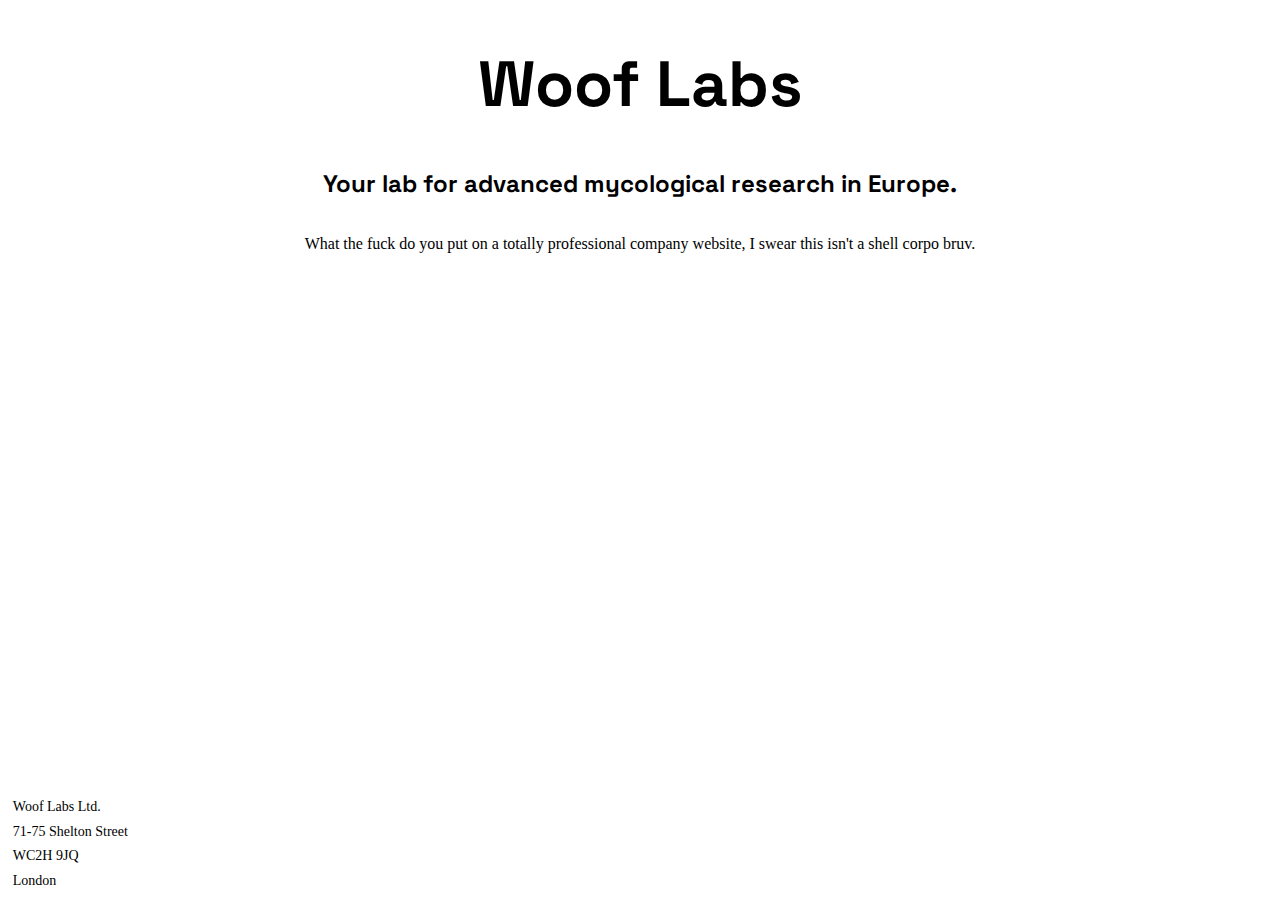
==== index.html @ 1b6d7b5e "uwuwuwu" ====
<!DOCTYPE html>
<html lang="en">
<head>
    <meta charset="UTF-8">
    <meta name="viewport" content="width=device-width, initial-scale=1.0">
    <link rel="stylesheet" href="css/index.css">
    <title>Woof Labs</title>
</head>
<header>
    <h1>Woof Labs</h1>
    <h2>Your lab for advanced mycological research in Europe.</h2>
</header>
<body>
    <p>What the fuck do you put on a totally professional company website, I swear this isn't a shell corpo bruv.</p>
    <footer>
        <p>Woof Labs Ltd.</p>
        <p>71-75 Shelton Street</p>
        <p>WC2H 9JQ</p>
        <p>London</p>
    </footer>
</body>
</html>
---- css/index.css ----
@import url('https://fonts.googleapis.com/css2?family=Space+Grotesk:wght@300..700&display=swap');

body {
    min-height: 100vh;
    margin: 0;
    display: grid;
    grid-template-rows: auto 1fr auto;
    text-align: center;
}

h1,h2 {
    font-family: "Space Grotesk", serif;
    font-optical-sizing: auto;
    font-style: normal;
}

h1 {
    font-size: 64px;
}

footer {
    text-align: left;
    font-size: 14px;
    line-height: 0.75;
    padding-left: 1%;
}
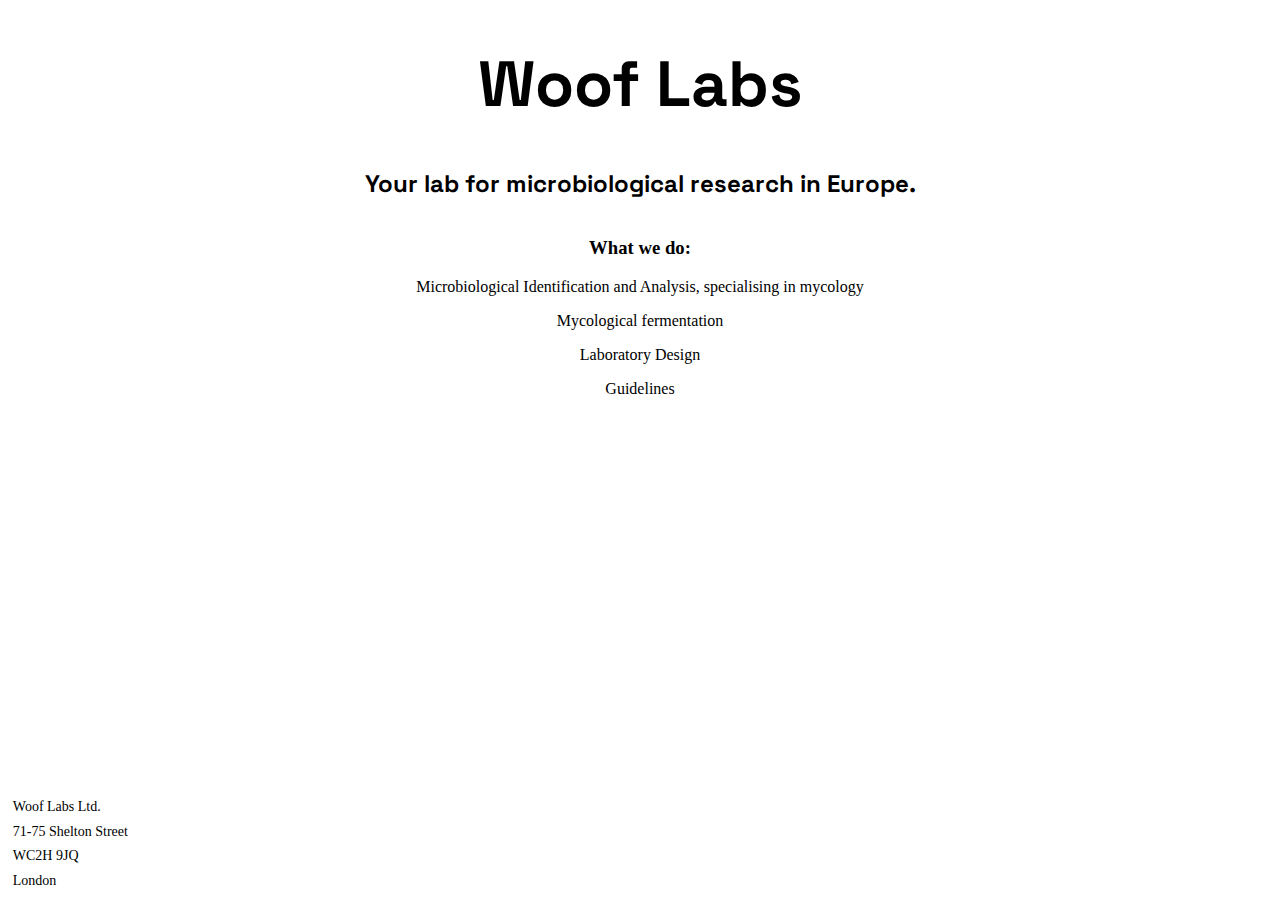
==== commit d6276ca5: "Update index.html" ====
--- a/index.html
+++ b/index.html
@@ -8,10 +8,16 @@
 </head>
 <header>
     <h1>Woof Labs</h1>
-    <h2>Your lab for advanced mycological research in Europe.</h2>
+    <h2>Your lab for microbiological research in Europe.</h2>
 </header>
 <body>
-    <p>What the fuck do you put on a totally professional company website, I swear this isn't a shell corpo bruv.</p>
+    <main>
+        <h3>What we do:</h3>
+        <p>Microbiological Identification and Analysis, specialising in mycology</p>
+        <p>Mycological fermentation</p>
+        <p>Laboratory Design</p>
+        <p>Guidelines</p>
+    </main>
     <footer>
         <p>Woof Labs Ltd.</p>
         <p>71-75 Shelton Street</p>
@@ -19,4 +25,4 @@
         <p>London</p>
     </footer>
 </body>
-</html>+</html>
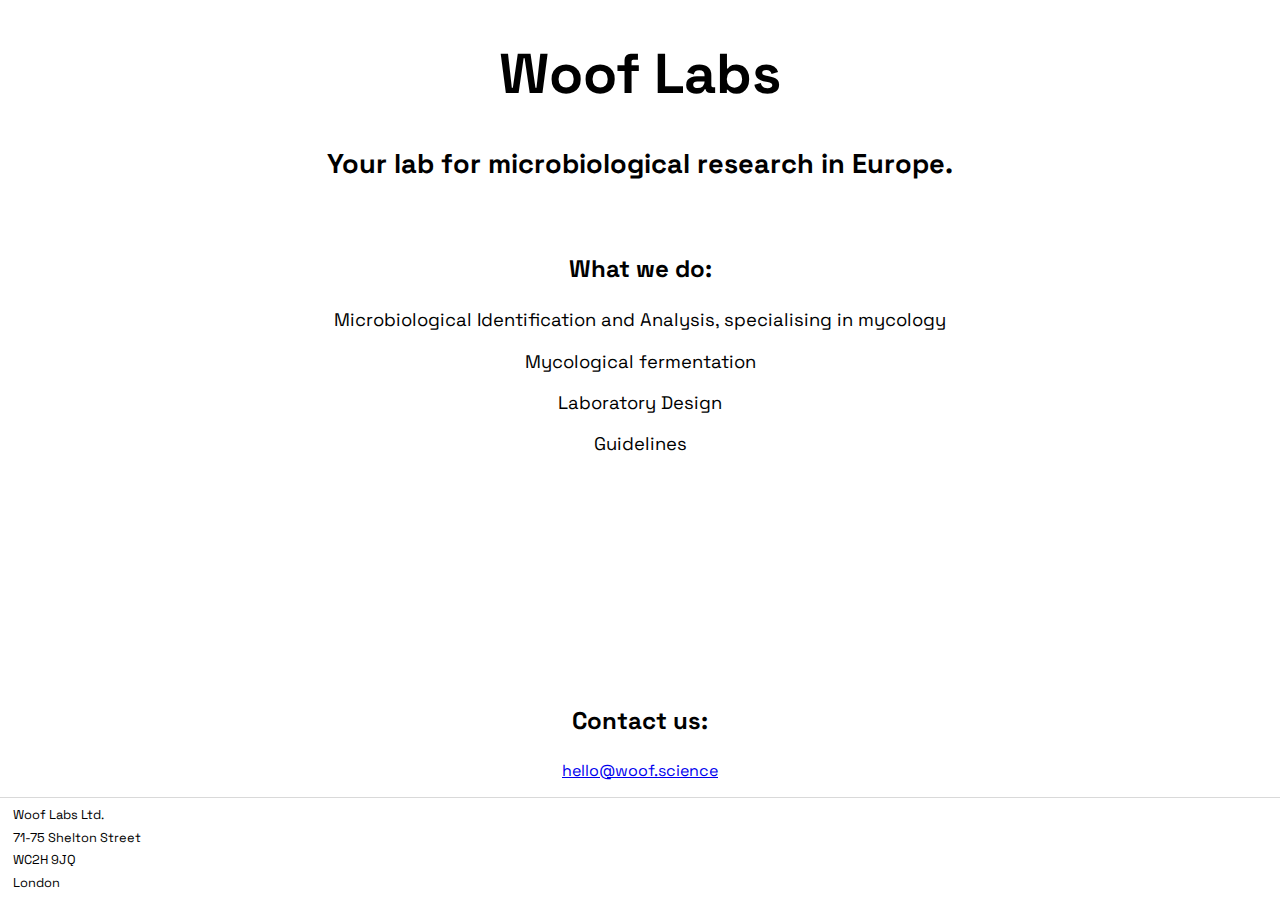
==== commit 9e87eacd: "how to webbed site" ====
--- a/index.html
+++ b/index.html
@@ -18,6 +18,10 @@
         <p>Laboratory Design</p>
         <p>Guidelines</p>
     </main>
+    <contact>
+        <h3>Contact us:</h3>
+        <a href="mailto:hello@woof.science"><p>hello@woof.science</p></a>
+    </contact>
     <footer>
         <p>Woof Labs Ltd.</p>
         <p>71-75 Shelton Street</p>
--- a/css/index.css
+++ b/css/index.css
@@ -1,6 +1,9 @@
 @import url('https://fonts.googleapis.com/css2?family=Space+Grotesk:wght@300..700&display=swap');
 
 body {
+    font-family: "Space Grotesk", serif;
+    font-optical-sizing: auto;
+    font-style: normal;
     min-height: 100vh;
     margin: 0;
     display: grid;
@@ -8,19 +11,35 @@
     text-align: center;
 }
 
-h1,h2 {
-    font-family: "Space Grotesk", serif;
-    font-optical-sizing: auto;
-    font-style: normal;
+header {
+    min-height: 50px;
+    padding-bottom: 2%;
+}
+
+footer {
+    min-height: 50px;
 }
 
 h1 {
-    font-size: 64px;
+    font-size: 3.5em;
+}
+
+h2 {
+    font-size: 1.7em;
+}
+
+h3 {
+    font-size: 1.5em;
+}
+
+main p {
+    font-size: 1.15em;
 }
 
 footer {
+    border-top:1px solid rgb(217, 217, 217);
     text-align: left;
-    font-size: 14px;
+    font-size: 0.8em;
     line-height: 0.75;
     padding-left: 1%;
-}+}
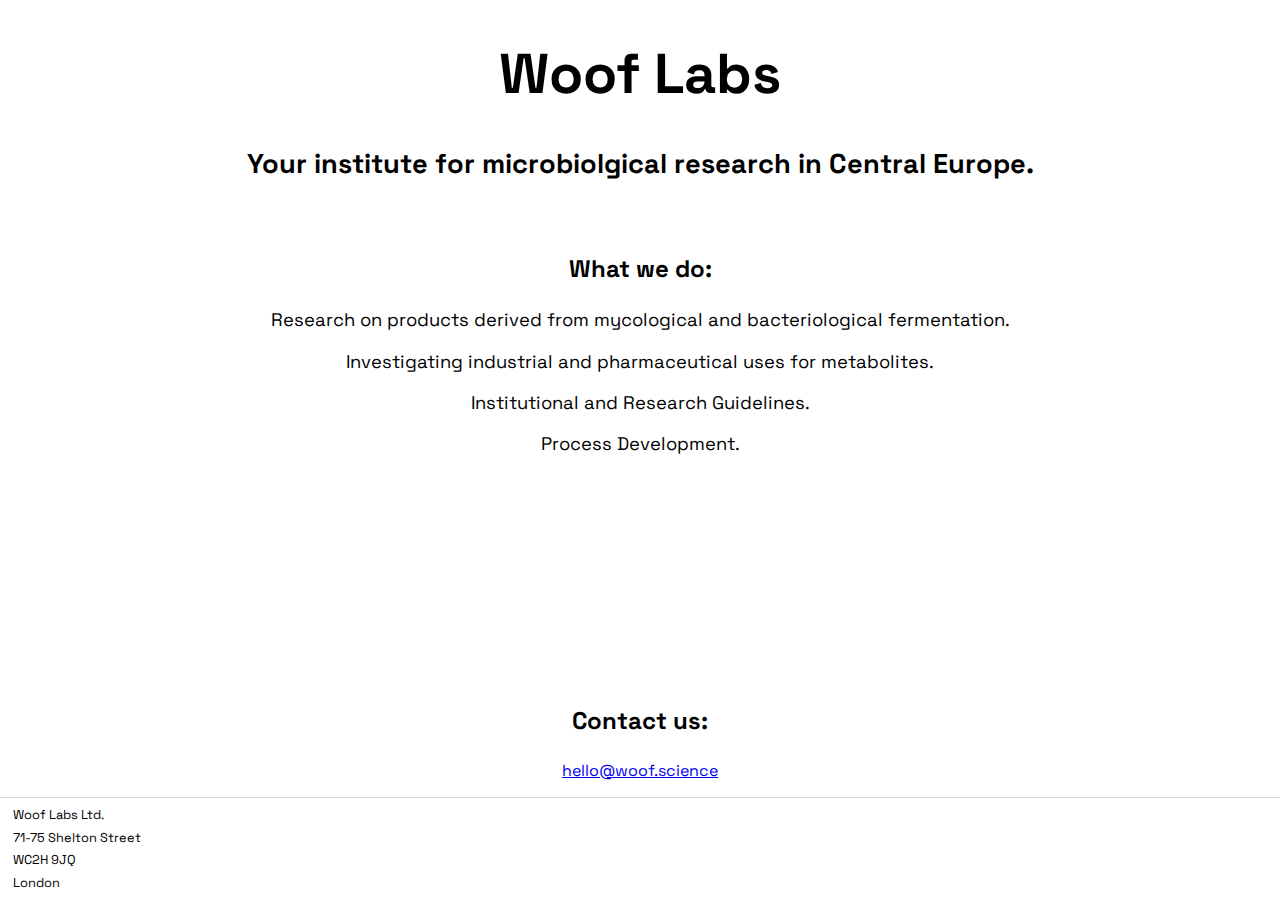
==== commit ea1be437: "yknow" ====
--- a/index.html
+++ b/index.html
@@ -8,15 +8,15 @@
 </head>
 <header>
     <h1>Woof Labs</h1>
-    <h2>Your lab for microbiological research in Europe.</h2>
+    <h2>Your institute for microbiolgical research in Central Europe.</h2>
 </header>
 <body>
     <main>
         <h3>What we do:</h3>
-        <p>Microbiological Identification and Analysis, specialising in mycology</p>
-        <p>Mycological fermentation</p>
-        <p>Laboratory Design</p>
-        <p>Guidelines</p>
+        <p>Research on products derived from mycological and bacteriological fermentation.</p>
+        <p>Investigating industrial and pharmaceutical uses for metabolites.</p>
+        <p>Institutional and Research Guidelines.</p>
+        <p>Process Development.</p>
     </main>
     <contact>
         <h3>Contact us:</h3>
--- a/css/index.css
+++ b/css/index.css
@@ -1,9 +1,12 @@
 @import url('https://fonts.googleapis.com/css2?family=Space+Grotesk:wght@300..700&display=swap');
 
-body {
+html {
     font-family: "Space Grotesk", serif;
     font-optical-sizing: auto;
     font-style: normal;
+}
+
+body {
     min-height: 100vh;
     margin: 0;
     display: grid;
